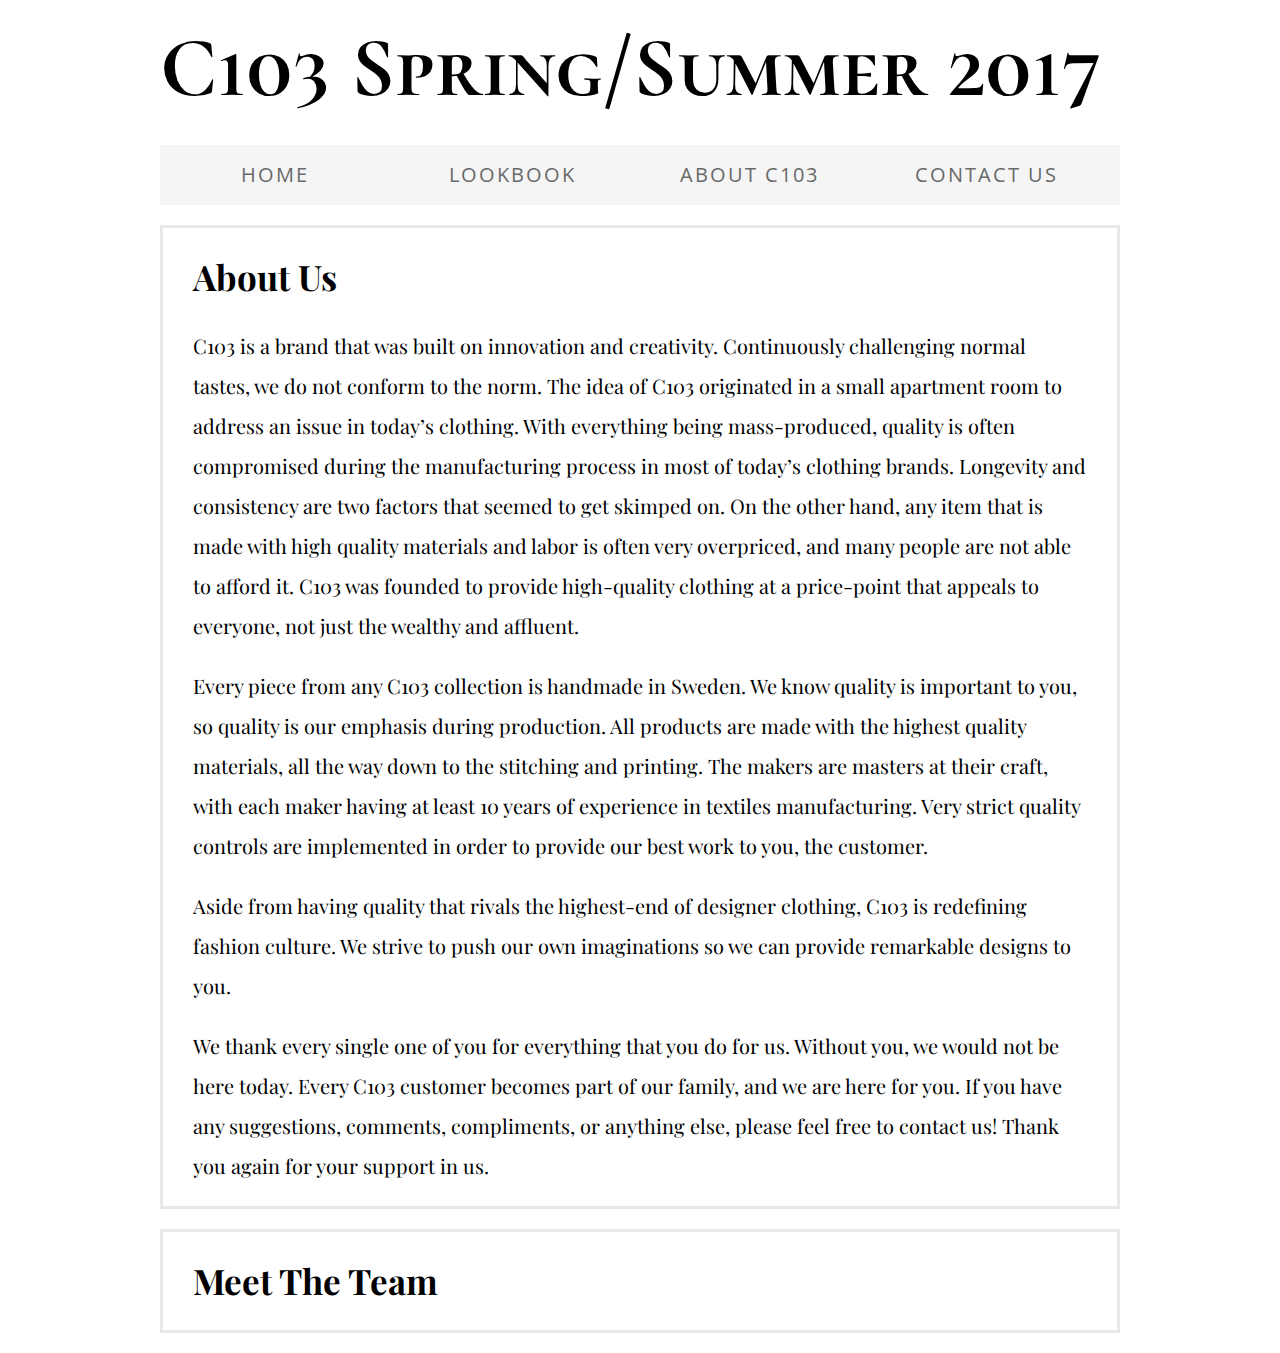
==== about.html @ 1a158534 "Changed paths of final project, made old project folder" ====
<!DOCTYPE html>
<html lang="en">
<head>
  <meta charset="utf-8" />
  <meta name="viewport" content="width=device-width; initial-scale=1;" />
  <title>About Us</title>
  <link rel="stylesheet" media="screen" href="css/style.css" />
  <link rel="stylesheet" media="screen" href="css/mobile.css" />
</head>

<body>
  <div id="container">
  <header>
    <h1>C103 Spring/Summer 2017</h1>
  </header>

  <nav>
    <ul>
      <li><a href=index.html>HOME</a></li>
      <li><a href=lookbook.html>LOOKBOOK</a></li>
      <li><a href=about.html>ABOUT C103</a></li>
      <li><a href=contact.html>CONTACT US</a></li>
    </ul>
  </nav>

  <main>
    <section>
    <h2>About Us</h2>
    <p>C103 is a brand that was built on innovation and creativity. Continuously challenging normal tastes, we do not conform to the norm. The idea of C103 originated in a small apartment room to address an issue in today’s clothing. With everything being mass-produced, quality is often compromised during the manufacturing process in most of today’s clothing brands. Longevity and consistency are two factors that seemed to get skimped on. On the other hand, any item that is made with high quality materials and labor is often very overpriced, and many people are not able to afford it. C103 was founded to provide high-quality clothing at a price-point that appeals to everyone, not just the wealthy and affluent.</p>
    <p>Every piece from any C103 collection is handmade in Sweden. We know quality is important to you, so quality is our emphasis during production. All products are made with the highest quality materials, all the way down to the stitching and printing. The makers are masters at their craft, with each maker having at least 10 years of experience in textiles manufacturing. Very strict quality controls are implemented in order to provide our best work to you, the customer.</p>
    <p>Aside from having quality that rivals the highest-end of designer clothing, C103 is redefining fashion culture. We strive to push our own imaginations so we can provide remarkable designs to you.</p>
    <p>We thank every single one of you for everything that you do for us. Without you, we would not be here today. Every C103 customer becomes part of our family, and we are here for you. If you have any suggestions, comments, compliments, or anything else, please feel free to contact us! Thank you again for your support in us.</p>
    </section>

    <section>
    <h2>Meet The Team</h>

    </section>
  </main>
  </div>
</body>
</html>
---- css/style.css ----
@import url('https://fonts.googleapis.com/css?family=Open+Sans:400,700|Source+Serif+Pro');
@import url('https://fonts.googleapis.com/css?family=Cormorant+SC:400,700');
@import url('https://fonts.googleapis.com/css?family=Open+Sans:400,700');
@import url('https://fonts.googleapis.com/css?family=Playfair+Display');

body{
  position: relative;
  font-family: 'Playfair Display', serif;
  font-size: 20px;
  overflow: auto;
  line-height: 200%;
}

#blacktee, #bluetee, #pinktee, #yellowtee, #blackhat, #whitehat{
  padding-bottom: 130px;
}

.blacktee:hover, .bluetee:hover, .pinktee:hover, .yellowtee:hover{
  content: url('../photos/tshirtback.jpg');
}

.blackhat:hover{
  content: url('../photos/blackhatback.jpg');
}

.whitehat:hover{
  content: url('../photos/whitehatback.jpg');
}

#container{
  max-width: 960px;
  min-width: 400px;
  margin: 0 auto;
}

a{
  color: #0099ff;
}

a:hover{
  color: black;
}

h1{
  font-family: 'Cormorant SC', serif;
  font-style: bold 700;
  font-size: 85px;
  margin-top: 0;
}

h2{
  font-size: 35px;
}

img{
  position: relative;
  border: 1px solid #F5F5F5;
  float: left;
  margin-right: 10px;
}

header{
  position: relative;
  padding: 40px 0px 0px 0px;
}

nav{
  max-width: 960px;
  min-width: 750px;
  margin: 0 auto;
  font-size: 20px;
  font-family: 'Open Sans', sans-serif;
  font-style: bold 700;
  background-color: #F5F5F5;
  position: relative;
  width: 100%;
  height: auto;
  letter-spacing: 2px;
}

nav ul{
  list-style-type: none;
  overflow: auto;
  padding-left: 0;
}

nav li{
  display: inline-block;
  text-align: center;
  width: 230px;
  padding: 10px 0px;
}

nav a{
  color: #696969;
  text-decoration: none;
}

nav a:hover{
  color: black;
}

main{
  position: relative;
}

section{
  margin-bottom: 20px;
  padding: 0px 30px;
  border: 3px solid #E8E8E8;
}
---- css/mobile.css ----
@media (max-width: 320px) {
  body {
    font-family: sans-serif;
    font-size: 24px;
  }
  p, address {
    line-height: 1.5;
  }

  #wrapper {
    border: 0;
    max-width: 320px;
    margin: 0;
    padding: 0.5em;
  }

  header h1 {
    font-size: 125%;
    line-height: 1.5;
  }

  header span {
    display: inline;
    /*
      when making an element 're-appear' in mobile (because it has been
      hidden using display: none; in screen.css), always return the
      element to its default display state - - in this case, span is an
      inline element, so we make it display as inline.
      Of course, if your design calls for the element to be block or
      inline-block for the sake of your design, that's okay, too.
    */
  }

  img.mobile {
    width: 24px;
    height: auto;
    vertical-align: middle;
  }

}
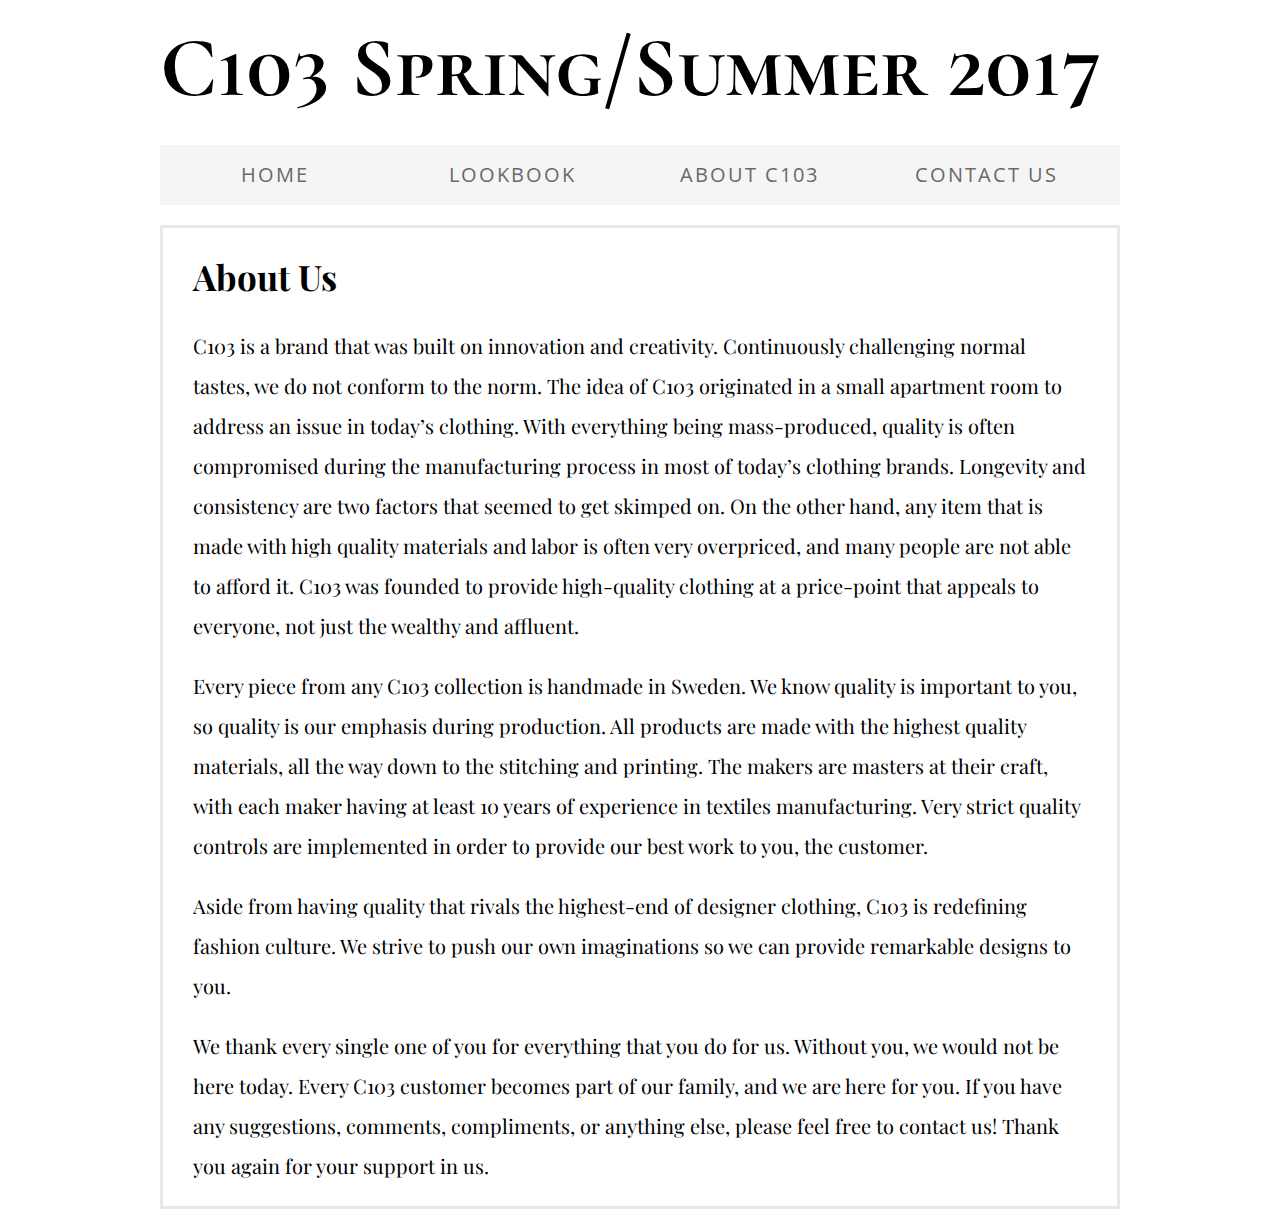
==== commit 1ec5c6f1: "Fixed mobile site" ====
--- a/about.html
+++ b/about.html
@@ -31,11 +31,6 @@
     <p>Aside from having quality that rivals the highest-end of designer clothing, C103 is redefining fashion culture. We strive to push our own imaginations so we can provide remarkable designs to you.</p>
     <p>We thank every single one of you for everything that you do for us. Without you, we would not be here today. Every C103 customer becomes part of our family, and we are here for you. If you have any suggestions, comments, compliments, or anything else, please feel free to contact us! Thank you again for your support in us.</p>
     </section>
-
-    <section>
-    <h2>Meet The Team</h>
-
-    </section>
   </main>
   </div>
 </body>
--- a/css/mobile.css
+++ b/css/mobile.css
@@ -1,40 +1,69 @@
-@media (max-width: 320px) {
+@media screen and (max-width: 320px) {
   body {
-    font-family: sans-serif;
-    font-size: 24px;
+    font-size: 12px;
   }
-  p, address {
+
+  p{
     line-height: 1.5;
   }
 
-  #wrapper {
+  #container {
     border: 0;
     max-width: 320px;
     margin: 0;
-    padding: 0.5em;
+    padding: 0;
+  }
+
+  nav{
+    max-width: 305px;
+    min-width: 0px;
+    letter-spacing: 0px;
+    margin-left: 0px;
+  }
+
+  nav li{
+    font-size: 10px;
+    display: inline-block;
+    padding: 10px 0px;
+    text-align: center;
+    width: 68px;
+  }
+
+  section{
+    margin-bottom: 20px;
+    padding: 0px 10px;
+    border: 3px solid #E8E8E8;
+    max-width: 280px;
+  }
+
+  #blacktee, #bluetee, #pinktee, #yellowtee, #blackhat, #whitehat{
+    padding-bottom: 10px;
+  }
+
+  #blacktee p, #bluetee p, #pinktee p, #yellowtee p, #blackhat p, #whitehat p{
+    padding-left: 0px;
+    padding-top: 0px;
   }
 
   header h1 {
-    font-size: 125%;
-    line-height: 1.5;
+    font-size: 35px;
+    max-width: 300px;
+  }
+
+  h2{
+    font-size: 25px;
+  }
+
+  h3{
+    font-size: 17px;
   }
 
   header span {
     display: inline;
-    /*
-      when making an element 're-appear' in mobile (because it has been
-      hidden using display: none; in screen.css), always return the
-      element to its default display state - - in this case, span is an
-      inline element, so we make it display as inline.
-      Of course, if your design calls for the element to be block or
-      inline-block for the sake of your design, that's okay, too.
-    */
   }
 
-  img.mobile {
-    width: 24px;
+  img {
+    width: 280px;
     height: auto;
-    vertical-align: middle;
   }
-
 }
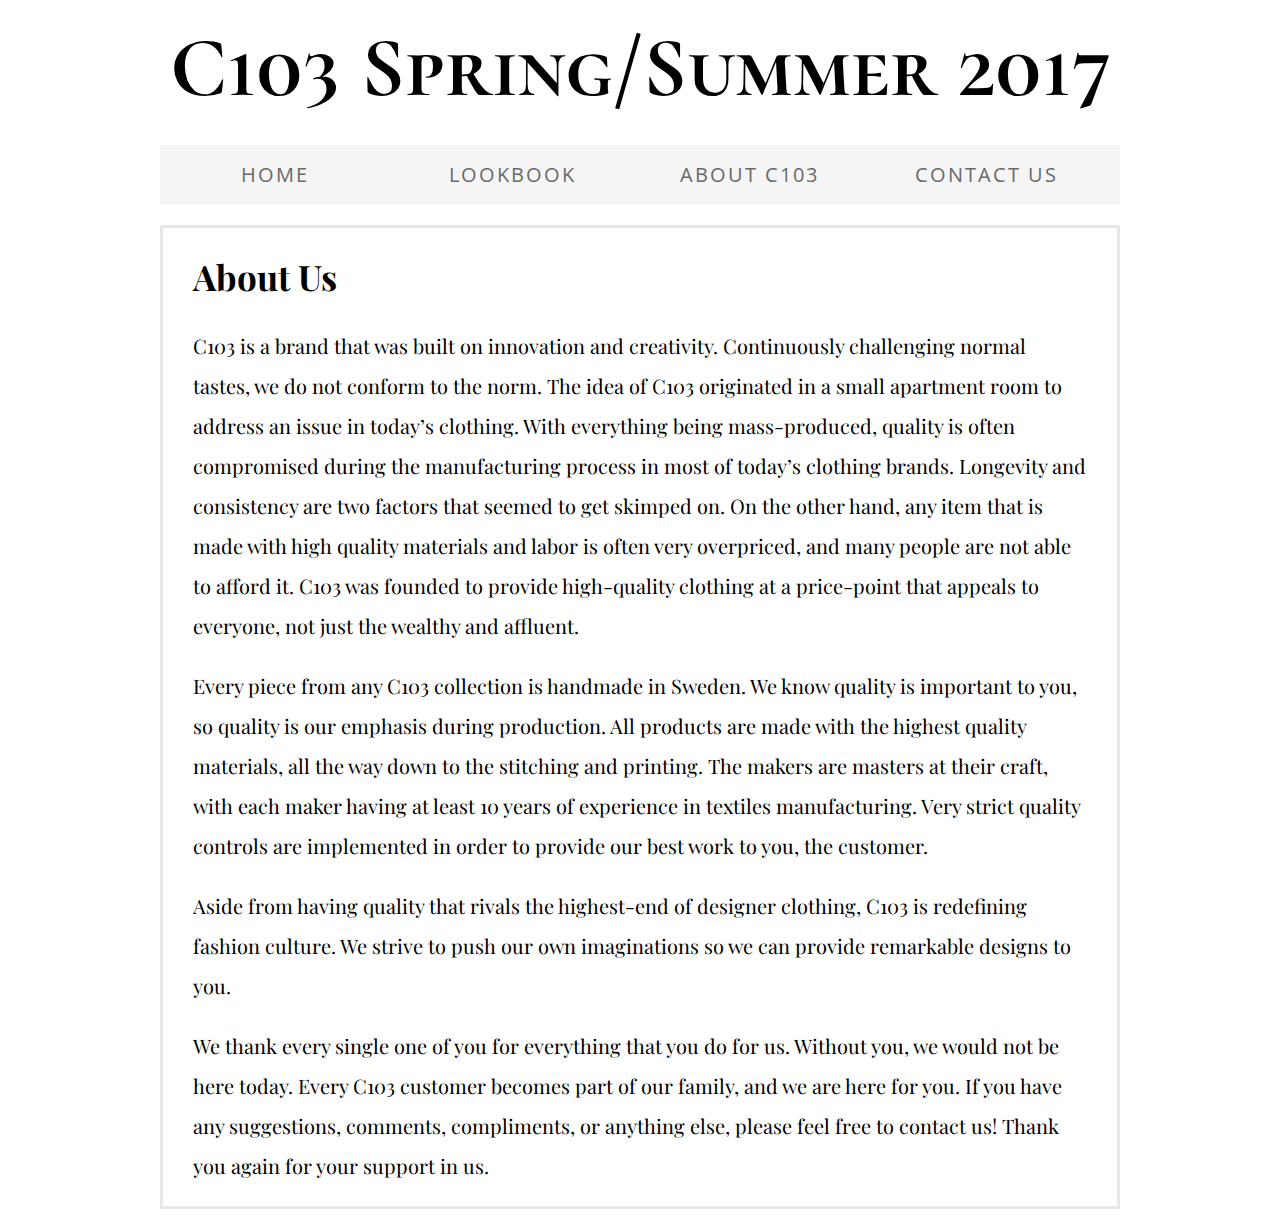
==== commit 6a850835: "fixes to Final Project" ====
--- a/about.html
+++ b/about.html
@@ -2,7 +2,7 @@
 <html lang="en">
 <head>
   <meta charset="utf-8" />
-  <meta name="viewport" content="width=device-width; initial-scale=1;" />
+  <meta name="viewport" content="width=device-width; initial-scale=1"/>
   <title>About Us</title>
   <link rel="stylesheet" media="screen" href="css/style.css" />
   <link rel="stylesheet" media="screen" href="css/mobile.css" />
--- a/css/style.css
+++ b/css/style.css
@@ -12,7 +12,12 @@
 }
 
 #blacktee, #bluetee, #pinktee, #yellowtee, #blackhat, #whitehat{
-  padding-bottom: 130px;
+  padding-bottom: 55px;
+}
+
+#blacktee p, #bluetee p, #pinktee p, #yellowtee p, #blackhat p, #whitehat p{
+  padding-left: 230px;
+  padding-top: 35px;
 }
 
 .blacktee:hover, .bluetee:hover, .pinktee:hover, .yellowtee:hover{
@@ -61,7 +66,7 @@
 
 header{
   position: relative;
-  padding: 40px 0px 0px 0px;
+  padding: 40px 0px 0px 10px;
 }
 
 nav{
@@ -109,3 +114,26 @@
   padding: 0px 30px;
   border: 3px solid #E8E8E8;
 }
+
+#slideshow {
+    margin: 50px auto;
+    position: relative;
+    width: 240px;
+    height: 240px;
+    padding: 10px;
+    box-shadow: 0 0 20px rgba(0,0,0,0.4);
+}
+
+#slideshow > div {
+    position: absolute;
+    top: 10px;
+    left: 10px;
+    right: 10px;
+    bottom: 10px;
+}
+
+#slideshow img{
+    margin: auto;
+    width: 240px;
+    height: 240px;
+}
--- a/css/mobile.css
+++ b/css/mobile.css
@@ -8,14 +8,16 @@
   }
 
   #container {
+    max-width: 320px;
+    min-width: 0px;
     border: 0;
-    max-width: 320px;
-    margin: 0;
+    margin: 0 auto;
     padding: 0;
+    width: 100%;
   }
 
   nav{
-    max-width: 305px;
+    width: 100%;
     min-width: 0px;
     letter-spacing: 0px;
     margin-left: 0px;
@@ -24,20 +26,24 @@
   nav li{
     font-size: 10px;
     display: inline-block;
-    padding: 10px 0px;
+    padding: 5px 0px;
     text-align: center;
-    width: 68px;
+    width: 22.5%;
   }
 
   section{
+    -webkit-box-sizing: border-box;
+    /*found this online to include padding/margin into the max width*/
+    max-width: 320px;
+    width: 100%;
+    border: 1px solid #E8E8E8;
+    padding: 0px 10px;
+    margin: 0 auto;
     margin-bottom: 20px;
-    padding: 0px 10px;
-    border: 3px solid #E8E8E8;
-    max-width: 280px;
   }
 
   #blacktee, #bluetee, #pinktee, #yellowtee, #blackhat, #whitehat{
-    padding-bottom: 10px;
+    padding-bottom: 0px;
   }
 
   #blacktee p, #bluetee p, #pinktee p, #yellowtee p, #blackhat p, #whitehat p{
@@ -46,8 +52,15 @@
   }
 
   header h1 {
-    font-size: 35px;
-    max-width: 300px;
+    font-size: 45px;
+    max-width: 320px;
+    padding: 0;
+    line-height: .7;
+  }
+
+  header{
+    position: relative;
+    padding: 20px 0px 0px 0px;
   }
 
   h2{
